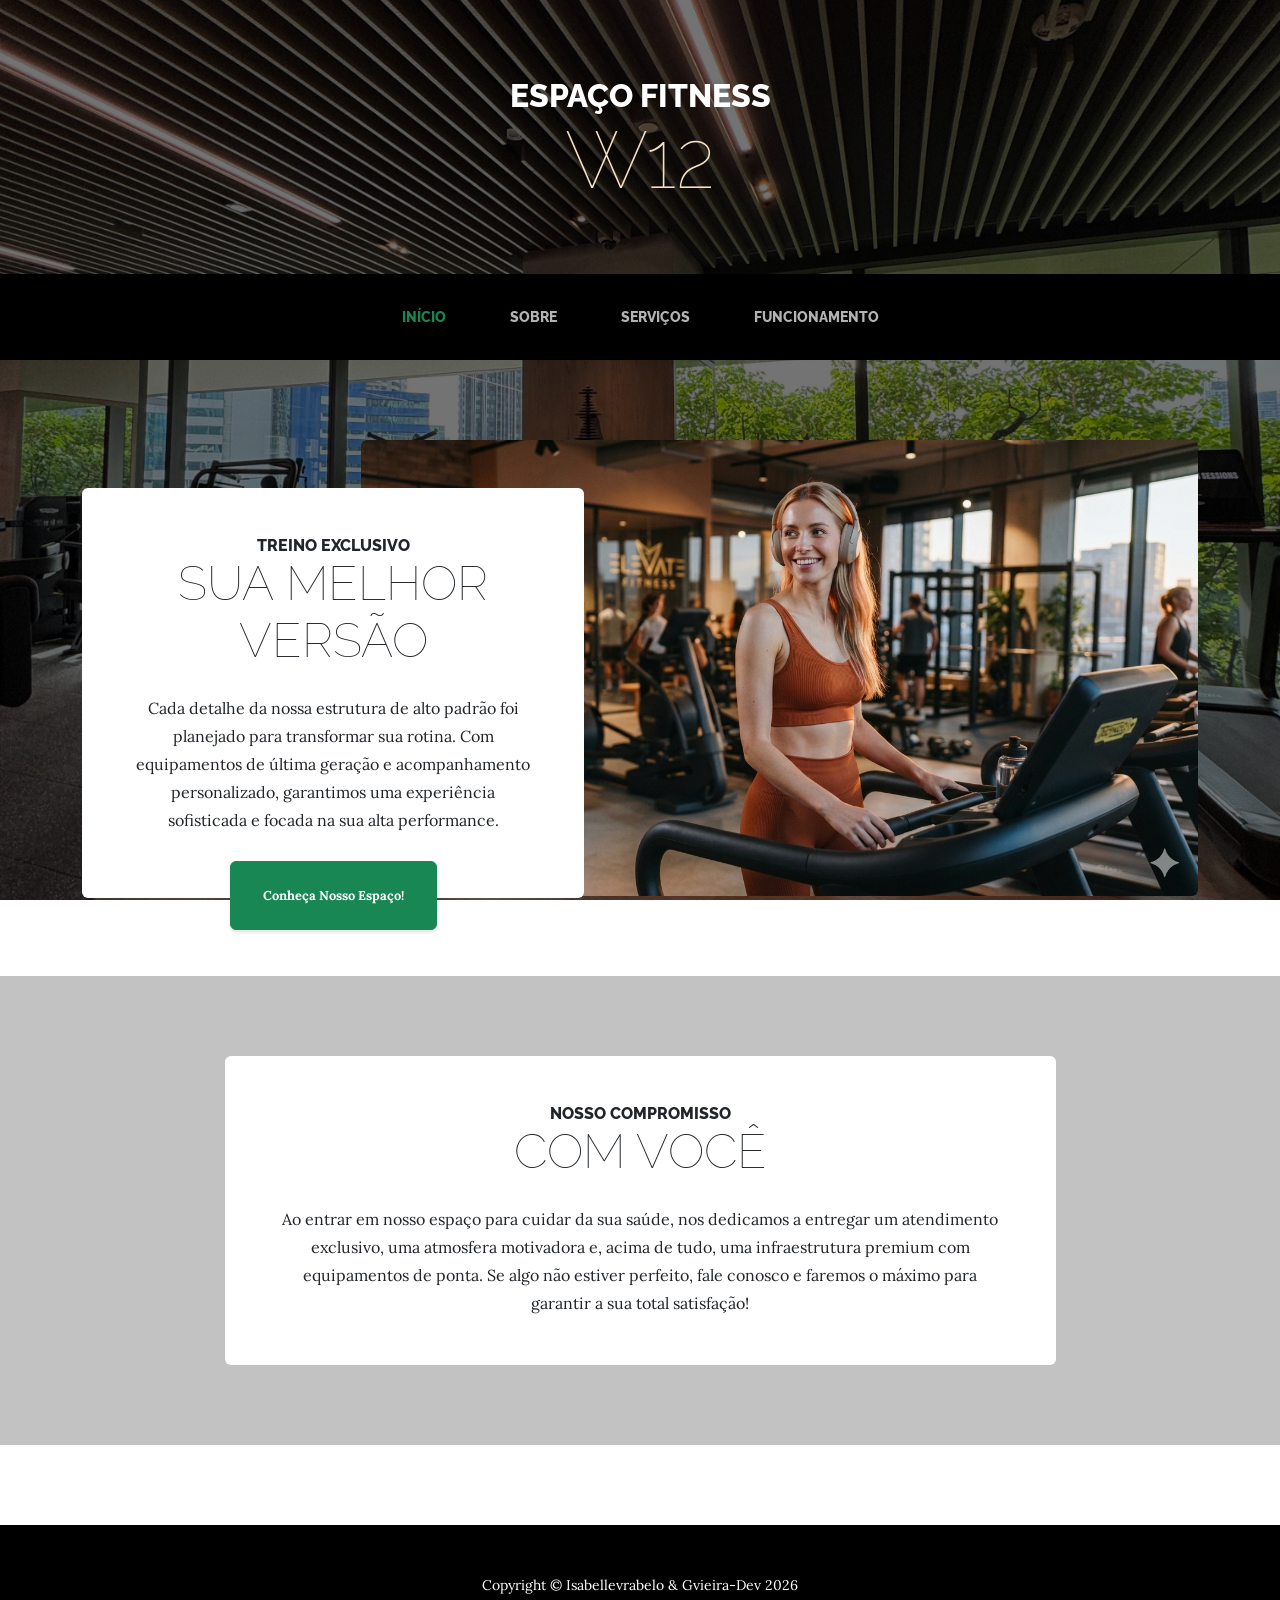
==== index.html @ 40498129 "first commit" ====
<!DOCTYPE html>
<html lang="pt-br">

<head>
    <meta charset="utf-8" />
    <meta name="viewport" content="width=device-width, initial-scale=1, shrink-to-fit=no" />
    <meta name="description" content="Página de início da academia W12" />
    <meta name="author" content="" />
    <title>Academia W12 - Início</title>
    <link rel="icon" type="image/x-icon" href="assets/favicon.png" />
    <!-- Google fonts-->
    <link
        href="https://fonts.googleapis.com/css?family=Raleway:100,100i,200,200i,300,300i,400,400i,500,500i,600,600i,700,700i,800,800i,900,900i"
        rel="stylesheet" />
    <link href="https://fonts.googleapis.com/css?family=Lora:400,400i,700,700i" rel="stylesheet" />
    <!-- Core theme CSS (includes Bootstrap)-->
    <link href="css/styles.css" rel="stylesheet" />
</head>

<body>
    <header>
        <h1 class="site-heading text-center text-faded d-none d-lg-block">
            <span class="site-heading-upper text-white mb-3">Espaço fitness</span>
            <span class="site-heading-lower">w12</span>
        </h1>
    </header>
    <!-- Navigation-->
    <nav class="navbar navbar-expand-lg navbar-dark py-lg-4" id="mainNav">
        <div class="container">
            <a class="navbar-brand text-uppercase text-white fw-bold d-lg-none" href="index.html">W12</a>
            <button class="navbar-toggler" type="button" data-bs-toggle="collapse"
                data-bs-target="#navbarSupportedContent" aria-controls="navbarSupportedContent" aria-expanded="false"
                aria-label="Toggle navigation"><span class="navbar-toggler-icon"></span></button>
            <div class="collapse navbar-collapse" id="navbarSupportedContent">
                <ul class="navbar-nav mx-auto">
                    <li class="nav-item px-lg-4"><a class="nav-link text-uppercase text-success" href="index.html">Início</a></li>
                    <li class="nav-item px-lg-4"><a class="nav-link text-uppercase" href="about.html">Sobre</a></li>
                    <li class="nav-item px-lg-4"><a class="nav-link text-uppercase" href="products.html">Serviços</a>
                    </li>
                    <li class="nav-item px-lg-4"><a class="nav-link text-uppercase" href="store.html">Funcionamento</a>
                    </li>
                </ul>
            </div>
        </div>
    </nav>
    <section class="page-section clearfix">
        <div class="container">
            <div class="intro">
                <img class="intro-img img-fluid mb-3 mb-lg-0 rounded" src="assets/img/intro.jpg" alt="..." />
                <div class="intro-text left-0 text-center bg-white p-5 rounded">
                    <h2 class="section-heading mb-4">
                        <span class="section-heading-upper">Treino Exclusivo</span>
                        <span class="section-heading-lower">Sua Melhor Versão</span>
                    </h2>
                    <p class="mb-3">Cada detalhe da nossa estrutura de alto padrão foi planejado para transformar sua
                        rotina. Com equipamentos de última geração e acompanhamento personalizado, garantimos uma
                        experiência sofisticada e focada na sua alta performance.</p>
                    <div class="intro-button mx-auto"><a class="btn btn-success btn-xl" href="#!">Conheça Nosso
                            Espaço!</a></div>
                </div>
            </div>
        </div>
    </section>
    <section class="page-section cta">
        <div class="container">
            <div class="row">
                <div class="col-xl-9 mx-auto">
                    <div class="p-5 bg-white text-center rounded">
                        <h2 class="section-heading mb-4">
                            <span class="section-heading-upper">Nosso Compromisso</span>
                            <span class="section-heading-lower">Com Você</span>
                        </h2>
                        <p class="mb-0">Ao entrar em nosso espaço para cuidar da sua saúde, nos dedicamos a entregar um
                            atendimento exclusivo, uma atmosfera motivadora e, acima de tudo, uma infraestrutura premium
                            com equipamentos de ponta. Se algo não estiver perfeito, fale conosco e faremos o máximo
                            para garantir a sua total satisfação!</p>
                    </div>
                </div>
            </div>
        </div>
    </section>

    <footer class="footer text-white text-center py-5">
        <div class="container">
            <p class="m-0 small">Copyright &copy; Isabellevrabelo & Gvieira-Dev 2026</p>
        </div>
    </footer>
    <!-- Bootstrap core JS-->
    <script src="https://cdn.jsdelivr.net/npm/bootstrap@5.2.3/dist/js/bootstrap.bundle.min.js"></script>
    <!-- Core theme JS-->
    <script src="js/scripts.js"></script>
</body>

</html>
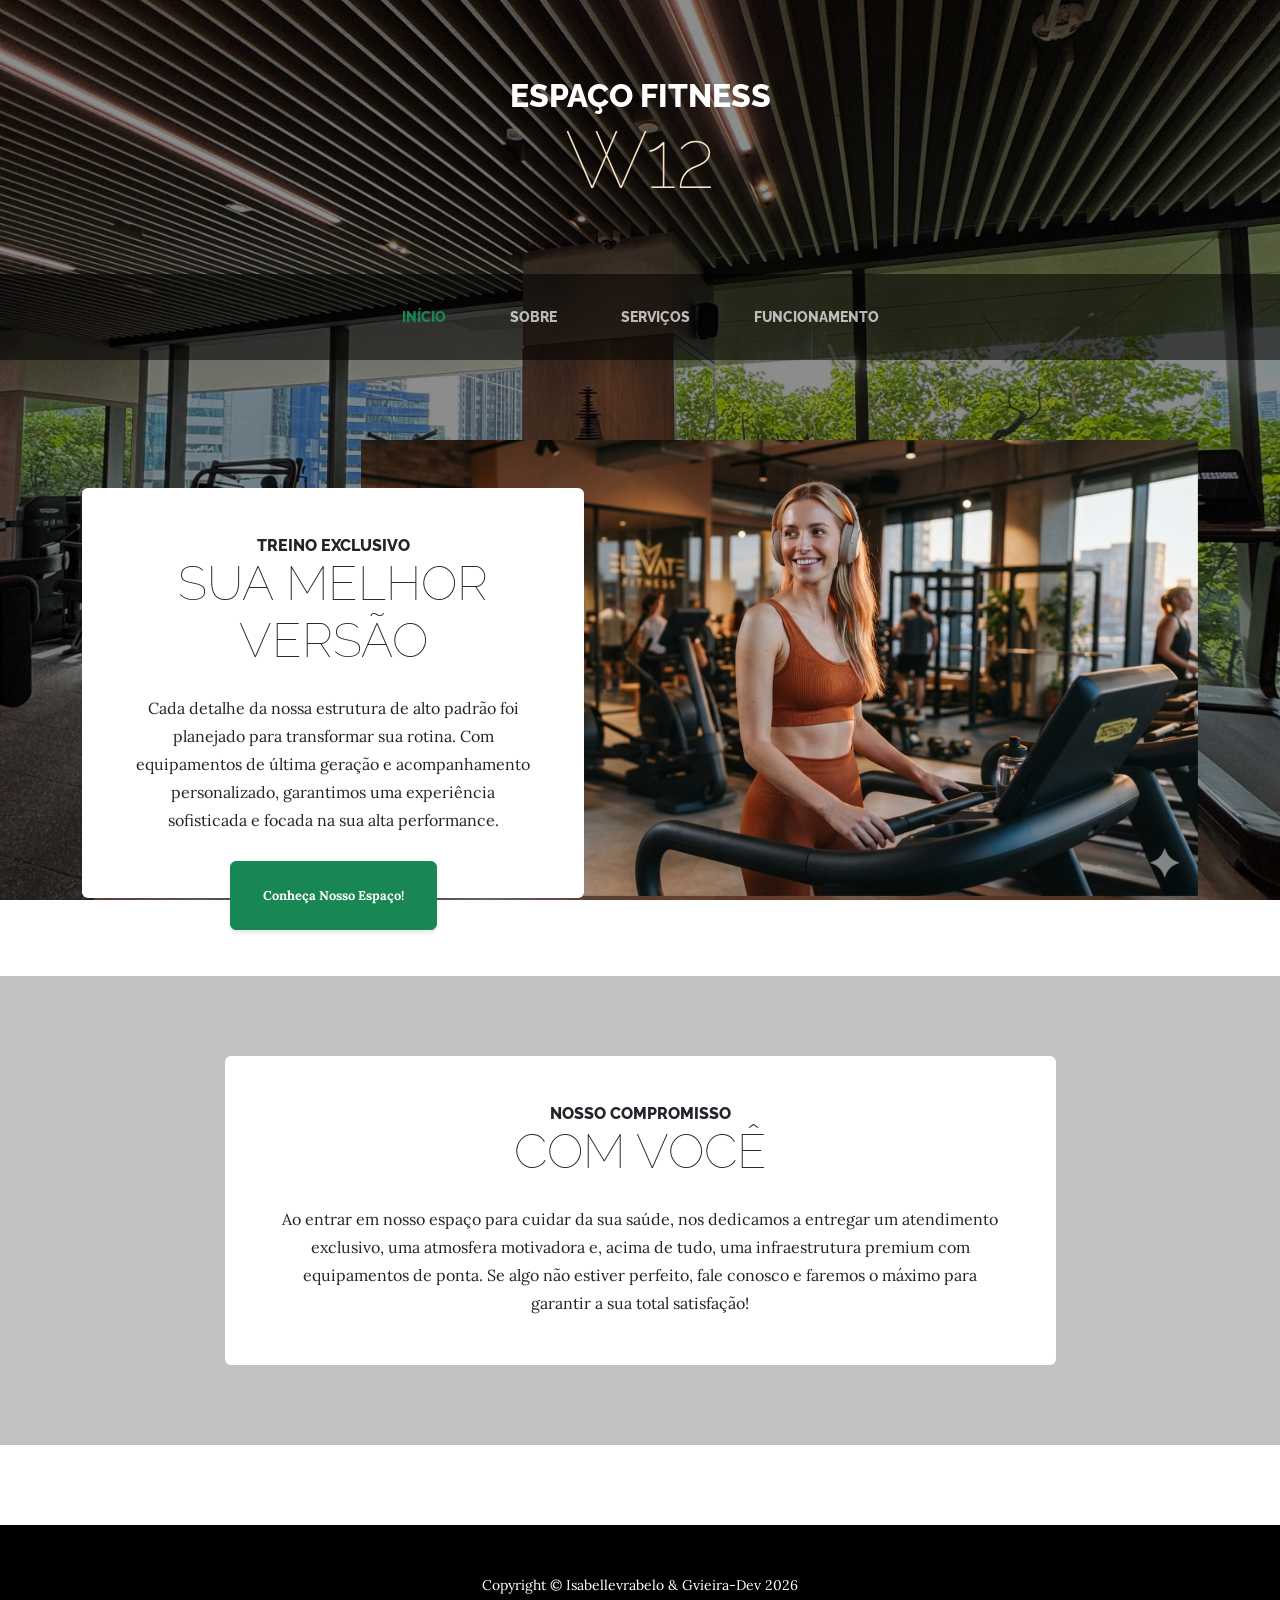
==== commit a213b281: "feat: atualiza página inicial da academia" ====
--- a/index.html
+++ b/index.html
@@ -46,7 +46,19 @@
     <section class="page-section clearfix">
         <div class="container">
             <div class="intro">
-                <img class="intro-img img-fluid mb-3 mb-lg-0 rounded" src="assets/img/intro.jpg" alt="..." />
+                <div id="carouselAcademia" class="carousel slide intro-img rounded" data-bs-ride="carousel" data-bs-interval="3000">
+                <div class="carousel-inner">
+                    <div class="carousel-item active">
+                    <img src="assets/img/intro.jpg" class="d-block w-100" alt="Academia W12">
+                    </div>
+                    <div class="carousel-item">
+                    <img src="assets/img/carrosel-01.jpg" class="d-block w-100" alt="Academia W12">
+                    </div>
+                    <div class="carousel-item">
+                    <img src="assets/img/carrosel-02.jpg" class="d-block w-100" alt="Academia W12">
+                    </div>
+                </div>
+                </div>
                 <div class="intro-text left-0 text-center bg-white p-5 rounded">
                     <h2 class="section-heading mb-4">
                         <span class="section-heading-upper">Treino Exclusivo</span>
